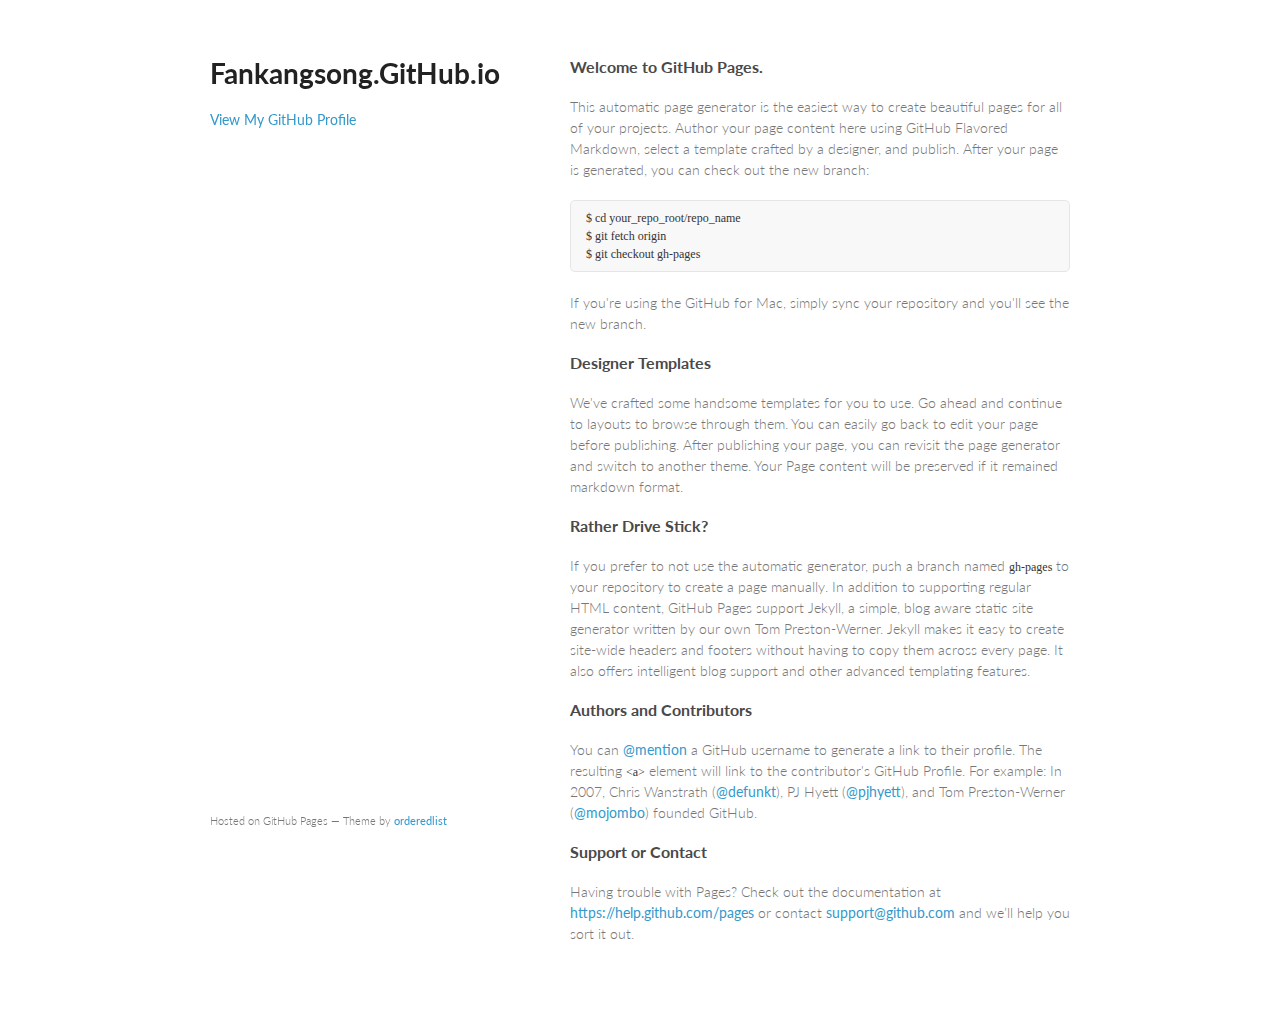
==== index.html @ 00167211 "Replace master branch with page content via GitHub" ====
<!doctype html>
<html>
  <head>
    <meta charset="utf-8">
    <meta http-equiv="X-UA-Compatible" content="chrome=1">
    <title>Fankangsong.GitHub.io by fankangsong</title>

    <link rel="stylesheet" href="stylesheets/styles.css">
    <link rel="stylesheet" href="stylesheets/pygment_trac.css">
    <meta name="viewport" content="width=device-width, initial-scale=1, user-scalable=no">
    <!--[if lt IE 9]>
    <script src="//html5shiv.googlecode.com/svn/trunk/html5.js"></script>
    <![endif]-->
  </head>
  <body>
    <div class="wrapper">
      <header>
        <h1>Fankangsong.GitHub.io</h1>
        <p></p>


        <p class="view"><a href="https://github.com/fankangsong">View My GitHub Profile</a></p>

      </header>
      <section>
        <h3>
<a id="welcome-to-github-pages" class="anchor" href="#welcome-to-github-pages" aria-hidden="true"><span class="octicon octicon-link"></span></a>Welcome to GitHub Pages.</h3>

<p>This automatic page generator is the easiest way to create beautiful pages for all of your projects. Author your page content here using GitHub Flavored Markdown, select a template crafted by a designer, and publish. After your page is generated, you can check out the new branch:</p>

<pre><code>$ cd your_repo_root/repo_name
$ git fetch origin
$ git checkout gh-pages
</code></pre>

<p>If you're using the GitHub for Mac, simply sync your repository and you'll see the new branch.</p>

<h3>
<a id="designer-templates" class="anchor" href="#designer-templates" aria-hidden="true"><span class="octicon octicon-link"></span></a>Designer Templates</h3>

<p>We've crafted some handsome templates for you to use. Go ahead and continue to layouts to browse through them. You can easily go back to edit your page before publishing. After publishing your page, you can revisit the page generator and switch to another theme. Your Page content will be preserved if it remained markdown format.</p>

<h3>
<a id="rather-drive-stick" class="anchor" href="#rather-drive-stick" aria-hidden="true"><span class="octicon octicon-link"></span></a>Rather Drive Stick?</h3>

<p>If you prefer to not use the automatic generator, push a branch named <code>gh-pages</code> to your repository to create a page manually. In addition to supporting regular HTML content, GitHub Pages support Jekyll, a simple, blog aware static site generator written by our own Tom Preston-Werner. Jekyll makes it easy to create site-wide headers and footers without having to copy them across every page. It also offers intelligent blog support and other advanced templating features.</p>

<h3>
<a id="authors-and-contributors" class="anchor" href="#authors-and-contributors" aria-hidden="true"><span class="octicon octicon-link"></span></a>Authors and Contributors</h3>

<p>You can <a href="https://github.com/blog/821" class="user-mention">@mention</a> a GitHub username to generate a link to their profile. The resulting <code>&lt;a&gt;</code> element will link to the contributor's GitHub Profile. For example: In 2007, Chris Wanstrath (<a href="https://github.com/defunkt" class="user-mention">@defunkt</a>), PJ Hyett (<a href="https://github.com/pjhyett" class="user-mention">@pjhyett</a>), and Tom Preston-Werner (<a href="https://github.com/mojombo" class="user-mention">@mojombo</a>) founded GitHub.</p>

<h3>
<a id="support-or-contact" class="anchor" href="#support-or-contact" aria-hidden="true"><span class="octicon octicon-link"></span></a>Support or Contact</h3>

<p>Having trouble with Pages? Check out the documentation at <a href="https://help.github.com/pages">https://help.github.com/pages</a> or contact <a href="mailto:support@github.com">support@github.com</a> and we’ll help you sort it out.</p>
      </section>
      <footer>
        <p><small>Hosted on GitHub Pages &mdash; Theme by <a href="https://github.com/orderedlist">orderedlist</a></small></p>
      </footer>
    </div>
    <script src="javascripts/scale.fix.js"></script>
    
  </body>
</html>
---- stylesheets/styles.css ----
@import url(https://fonts.googleapis.com/css?family=Lato:300italic,700italic,300,700);

body {
  padding:50px;
  font:14px/1.5 Lato, "Helvetica Neue", Helvetica, Arial, sans-serif;
  color:#777;
  font-weight:300;
}

h1, h2, h3, h4, h5, h6 {
  color:#222;
  margin:0 0 20px;
}

p, ul, ol, table, pre, dl {
  margin:0 0 20px;
}

h1, h2, h3 {
  line-height:1.1;
}

h1 {
  font-size:28px;
}

h2 {
  color:#393939;
}

h3, h4, h5, h6 {
  color:#494949;
}

a {
  color:#39c;
  font-weight:400;
  text-decoration:none;
}

a small {
  font-size:11px;
  color:#777;
  margin-top:-0.6em;
  display:block;
}

.wrapper {
  width:860px;
  margin:0 auto;
}

blockquote {
  border-left:1px solid #e5e5e5;
  margin:0;
  padding:0 0 0 20px;
  font-style:italic;
}

code, pre {
  font-family:Monaco, Bitstream Vera Sans Mono, Lucida Console, Terminal;
  color:#333;
  font-size:12px;
}

pre {
  padding:8px 15px;
  background: #f8f8f8;  
  border-radius:5px;
  border:1px solid #e5e5e5;
  overflow-x: auto;
}

table {
  width:100%;
  border-collapse:collapse;
}

th, td {
  text-align:left;
  padding:5px 10px;
  border-bottom:1px solid #e5e5e5;
}

dt {
  color:#444;
  font-weight:700;
}

th {
  color:#444;
}

img {
  max-width:100%;
}

header {
  width:270px;
  float:left;
  position:fixed;
}

header ul {
  list-style:none;
  height:40px;
  
  padding:0;
  
  background: #eee;
  background: -moz-linear-gradient(top, #f8f8f8 0%, #dddddd 100%);
  background: -webkit-gradient(linear, left top, left bottom, color-stop(0%,#f8f8f8), color-stop(100%,#dddddd));
  background: -webkit-linear-gradient(top, #f8f8f8 0%,#dddddd 100%);
  background: -o-linear-gradient(top, #f8f8f8 0%,#dddddd 100%);
  background: -ms-linear-gradient(top, #f8f8f8 0%,#dddddd 100%);
  background: linear-gradient(top, #f8f8f8 0%,#dddddd 100%);
  
  border-radius:5px;
  border:1px solid #d2d2d2;
  box-shadow:inset #fff 0 1px 0, inset rgba(0,0,0,0.03) 0 -1px 0;
  width:270px;
}

header li {
  width:89px;
  float:left;
  border-right:1px solid #d2d2d2;
  height:40px;
}

header ul a {
  line-height:1;
  font-size:11px;
  color:#999;
  display:block;
  text-align:center;
  padding-top:6px;
  height:40px;
}

strong {
  color:#222;
  font-weight:700;
}

header ul li + li {
  width:88px;
  border-left:1px solid #fff;
}

header ul li + li + li {
  border-right:none;
  width:89px;
}

header ul a strong {
  font-size:14px;
  display:block;
  color:#222;
}

section {
  width:500px;
  float:right;
  padding-bottom:50px;
}

small {
  font-size:11px;
}

hr {
  border:0;
  background:#e5e5e5;
  height:1px;
  margin:0 0 20px;
}

footer {
  width:270px;
  float:left;
  position:fixed;
  bottom:50px;
}

@media print, screen and (max-width: 960px) {
  
  div.wrapper {
    width:auto;
    margin:0;
  }
  
  header, section, footer {
    float:none;
    position:static;
    width:auto;
  }
  
  header {
    padding-right:320px;
  }
  
  section {
    border:1px solid #e5e5e5;
    border-width:1px 0;
    padding:20px 0;
    margin:0 0 20px;
  }
  
  header a small {
    display:inline;
  }
  
  header ul {
    position:absolute;
    right:50px;
    top:52px;
  }
}

@media print, screen and (max-width: 720px) {
  body {
    word-wrap:break-word;
  }
  
  header {
    padding:0;
  }
  
  header ul, header p.view {
    position:static;
  }
  
  pre, code {
    word-wrap:normal;
  }
}

@media print, screen and (max-width: 480px) {
  body {
    padding:15px;
  }
  
  header ul {
    display:none;
  }
}

@media print {
  body {
    padding:0.4in;
    font-size:12pt;
    color:#444;
  }
}
---- stylesheets/pygment_trac.css ----
.highlight  { background: #ffffff; }
.highlight .c { color: #999988; font-style: italic } /* Comment */
.highlight .err { color: #a61717; background-color: #e3d2d2 } /* Error */
.highlight .k { font-weight: bold } /* Keyword */
.highlight .o { font-weight: bold } /* Operator */
.highlight .cm { color: #999988; font-style: italic } /* Comment.Multiline */
.highlight .cp { color: #999999; font-weight: bold } /* Comment.Preproc */
.highlight .c1 { color: #999988; font-style: italic } /* Comment.Single */
.highlight .cs { color: #999999; font-weight: bold; font-style: italic } /* Comment.Special */
.highlight .gd { color: #000000; background-color: #ffdddd } /* Generic.Deleted */
.highlight .gd .x { color: #000000; background-color: #ffaaaa } /* Generic.Deleted.Specific */
.highlight .ge { font-style: italic } /* Generic.Emph */
.highlight .gr { color: #aa0000 } /* Generic.Error */
.highlight .gh { color: #999999 } /* Generic.Heading */
.highlight .gi { color: #000000; background-color: #ddffdd } /* Generic.Inserted */
.highlight .gi .x { color: #000000; background-color: #aaffaa } /* Generic.Inserted.Specific */
.highlight .go { color: #888888 } /* Generic.Output */
.highlight .gp { color: #555555 } /* Generic.Prompt */
.highlight .gs { font-weight: bold } /* Generic.Strong */
.highlight .gu { color: #800080; font-weight: bold; } /* Generic.Subheading */
.highlight .gt { color: #aa0000 } /* Generic.Traceback */
.highlight .kc { font-weight: bold } /* Keyword.Constant */
.highlight .kd { font-weight: bold } /* Keyword.Declaration */
.highlight .kn { font-weight: bold } /* Keyword.Namespace */
.highlight .kp { font-weight: bold } /* Keyword.Pseudo */
.highlight .kr { font-weight: bold } /* Keyword.Reserved */
.highlight .kt { color: #445588; font-weight: bold } /* Keyword.Type */
.highlight .m { color: #009999 } /* Literal.Number */
.highlight .s { color: #d14 } /* Literal.String */
.highlight .na { color: #008080 } /* Name.Attribute */
.highlight .nb { color: #0086B3 } /* Name.Builtin */
.highlight .nc { color: #445588; font-weight: bold } /* Name.Class */
.highlight .no { color: #008080 } /* Name.Constant */
.highlight .ni { color: #800080 } /* Name.Entity */
.highlight .ne { color: #990000; font-weight: bold } /* Name.Exception */
.highlight .nf { color: #990000; font-weight: bold } /* Name.Function */
.highlight .nn { color: #555555 } /* Name.Namespace */
.highlight .nt { color: #000080 } /* Name.Tag */
.highlight .nv { color: #008080 } /* Name.Variable */
.highlight .ow { font-weight: bold } /* Operator.Word */
.highlight .w { color: #bbbbbb } /* Text.Whitespace */
.highlight .mf { color: #009999 } /* Literal.Number.Float */
.highlight .mh { color: #009999 } /* Literal.Number.Hex */
.highlight .mi { color: #009999 } /* Literal.Number.Integer */
.highlight .mo { color: #009999 } /* Literal.Number.Oct */
.highlight .sb { color: #d14 } /* Literal.String.Backtick */
.highlight .sc { color: #d14 } /* Literal.String.Char */
.highlight .sd { color: #d14 } /* Literal.String.Doc */
.highlight .s2 { color: #d14 } /* Literal.String.Double */
.highlight .se { color: #d14 } /* Literal.String.Escape */
.highlight .sh { color: #d14 } /* Literal.String.Heredoc */
.highlight .si { color: #d14 } /* Literal.String.Interpol */
.highlight .sx { color: #d14 } /* Literal.String.Other */
.highlight .sr { color: #009926 } /* Literal.String.Regex */
.highlight .s1 { color: #d14 } /* Literal.String.Single */
.highlight .ss { color: #990073 } /* Literal.String.Symbol */
.highlight .bp { color: #999999 } /* Name.Builtin.Pseudo */
.highlight .vc { color: #008080 } /* Name.Variable.Class */
.highlight .vg { color: #008080 } /* Name.Variable.Global */
.highlight .vi { color: #008080 } /* Name.Variable.Instance */
.highlight .il { color: #009999 } /* Literal.Number.Integer.Long */

.type-csharp .highlight .k { color: #0000FF }
.type-csharp .highlight .kt { color: #0000FF }
.type-csharp .highlight .nf { color: #000000; font-weight: normal }
.type-csharp .highlight .nc { color: #2B91AF }
.type-csharp .highlight .nn { color: #000000 }
.type-csharp .highlight .s { color: #A31515 }
.type-csharp .highlight .sc { color: #A31515 }
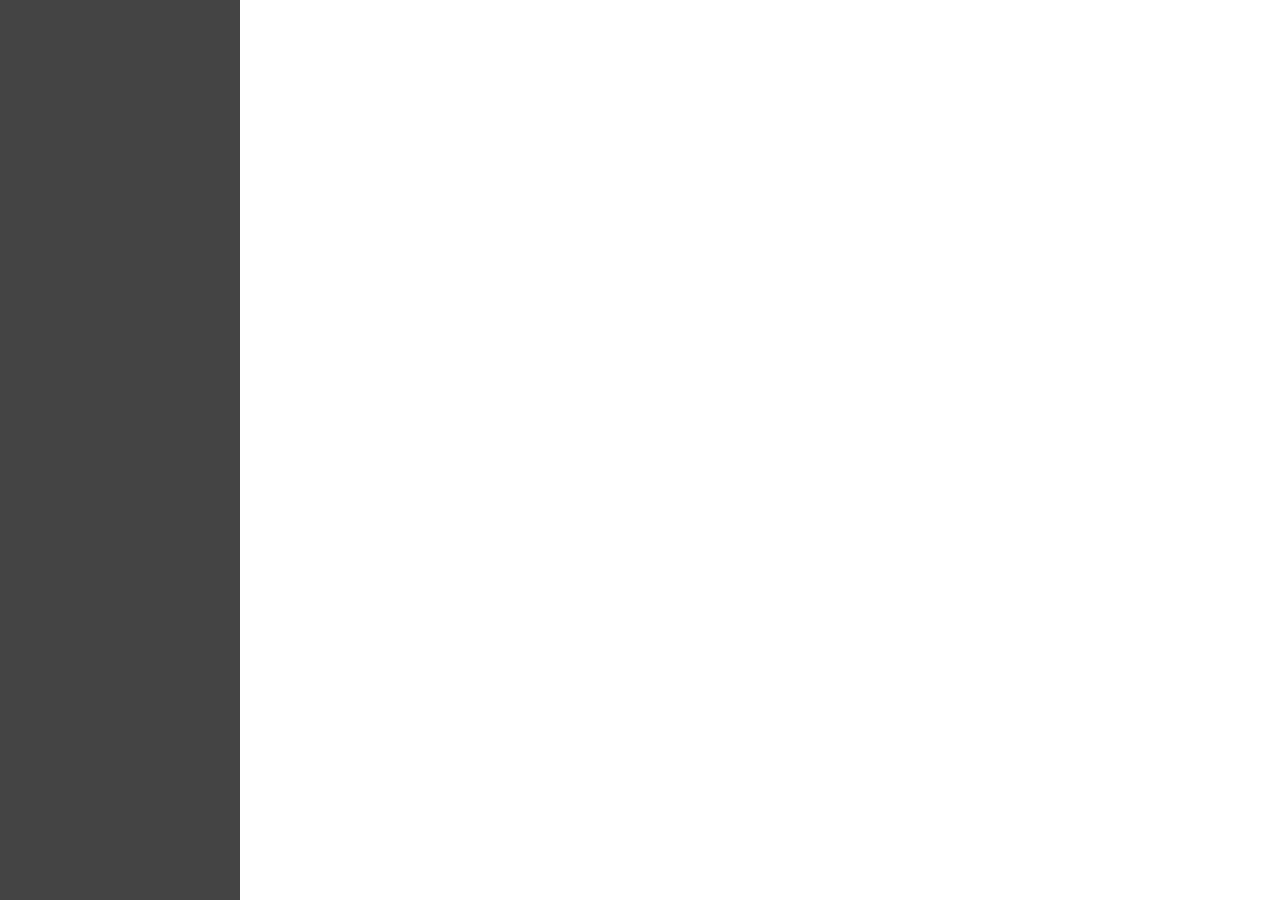
==== commit 3fb286b9: ".." ====
--- a/index.html
+++ b/index.html
@@ -4,62 +4,8 @@
     <meta charset="utf-8">
     <meta http-equiv="X-UA-Compatible" content="chrome=1">
     <title>Fankangsong.GitHub.io by fankangsong</title>
-
-    <link rel="stylesheet" href="stylesheets/styles.css">
-    <link rel="stylesheet" href="stylesheets/pygment_trac.css">
-    <meta name="viewport" content="width=device-width, initial-scale=1, user-scalable=no">
-    <!--[if lt IE 9]>
-    <script src="//html5shiv.googlecode.com/svn/trunk/html5.js"></script>
-    <![endif]-->
+    <meta http-equiv="refresh" content="0;url=/wiki/">
   </head>
   <body>
-    <div class="wrapper">
-      <header>
-        <h1>Fankangsong.GitHub.io</h1>
-        <p></p>
-
-
-        <p class="view"><a href="https://github.com/fankangsong">View My GitHub Profile</a></p>
-
-      </header>
-      <section>
-        <h3>
-<a id="welcome-to-github-pages" class="anchor" href="#welcome-to-github-pages" aria-hidden="true"><span class="octicon octicon-link"></span></a>Welcome to GitHub Pages.</h3>
-
-<p>This automatic page generator is the easiest way to create beautiful pages for all of your projects. Author your page content here using GitHub Flavored Markdown, select a template crafted by a designer, and publish. After your page is generated, you can check out the new branch:</p>
-
-<pre><code>$ cd your_repo_root/repo_name
-$ git fetch origin
-$ git checkout gh-pages
-</code></pre>
-
-<p>If you're using the GitHub for Mac, simply sync your repository and you'll see the new branch.</p>
-
-<h3>
-<a id="designer-templates" class="anchor" href="#designer-templates" aria-hidden="true"><span class="octicon octicon-link"></span></a>Designer Templates</h3>
-
-<p>We've crafted some handsome templates for you to use. Go ahead and continue to layouts to browse through them. You can easily go back to edit your page before publishing. After publishing your page, you can revisit the page generator and switch to another theme. Your Page content will be preserved if it remained markdown format.</p>
-
-<h3>
-<a id="rather-drive-stick" class="anchor" href="#rather-drive-stick" aria-hidden="true"><span class="octicon octicon-link"></span></a>Rather Drive Stick?</h3>
-
-<p>If you prefer to not use the automatic generator, push a branch named <code>gh-pages</code> to your repository to create a page manually. In addition to supporting regular HTML content, GitHub Pages support Jekyll, a simple, blog aware static site generator written by our own Tom Preston-Werner. Jekyll makes it easy to create site-wide headers and footers without having to copy them across every page. It also offers intelligent blog support and other advanced templating features.</p>
-
-<h3>
-<a id="authors-and-contributors" class="anchor" href="#authors-and-contributors" aria-hidden="true"><span class="octicon octicon-link"></span></a>Authors and Contributors</h3>
-
-<p>You can <a href="https://github.com/blog/821" class="user-mention">@mention</a> a GitHub username to generate a link to their profile. The resulting <code>&lt;a&gt;</code> element will link to the contributor's GitHub Profile. For example: In 2007, Chris Wanstrath (<a href="https://github.com/defunkt" class="user-mention">@defunkt</a>), PJ Hyett (<a href="https://github.com/pjhyett" class="user-mention">@pjhyett</a>), and Tom Preston-Werner (<a href="https://github.com/mojombo" class="user-mention">@mojombo</a>) founded GitHub.</p>
-
-<h3>
-<a id="support-or-contact" class="anchor" href="#support-or-contact" aria-hidden="true"><span class="octicon octicon-link"></span></a>Support or Contact</h3>
-
-<p>Having trouble with Pages? Check out the documentation at <a href="https://help.github.com/pages">https://help.github.com/pages</a> or contact <a href="mailto:support@github.com">support@github.com</a> and we’ll help you sort it out.</p>
-      </section>
-      <footer>
-        <p><small>Hosted on GitHub Pages &mdash; Theme by <a href="https://github.com/orderedlist">orderedlist</a></small></p>
-      </footer>
-    </div>
-    <script src="javascripts/scale.fix.js"></script>
-    
   </body>
-</html>+</html>
